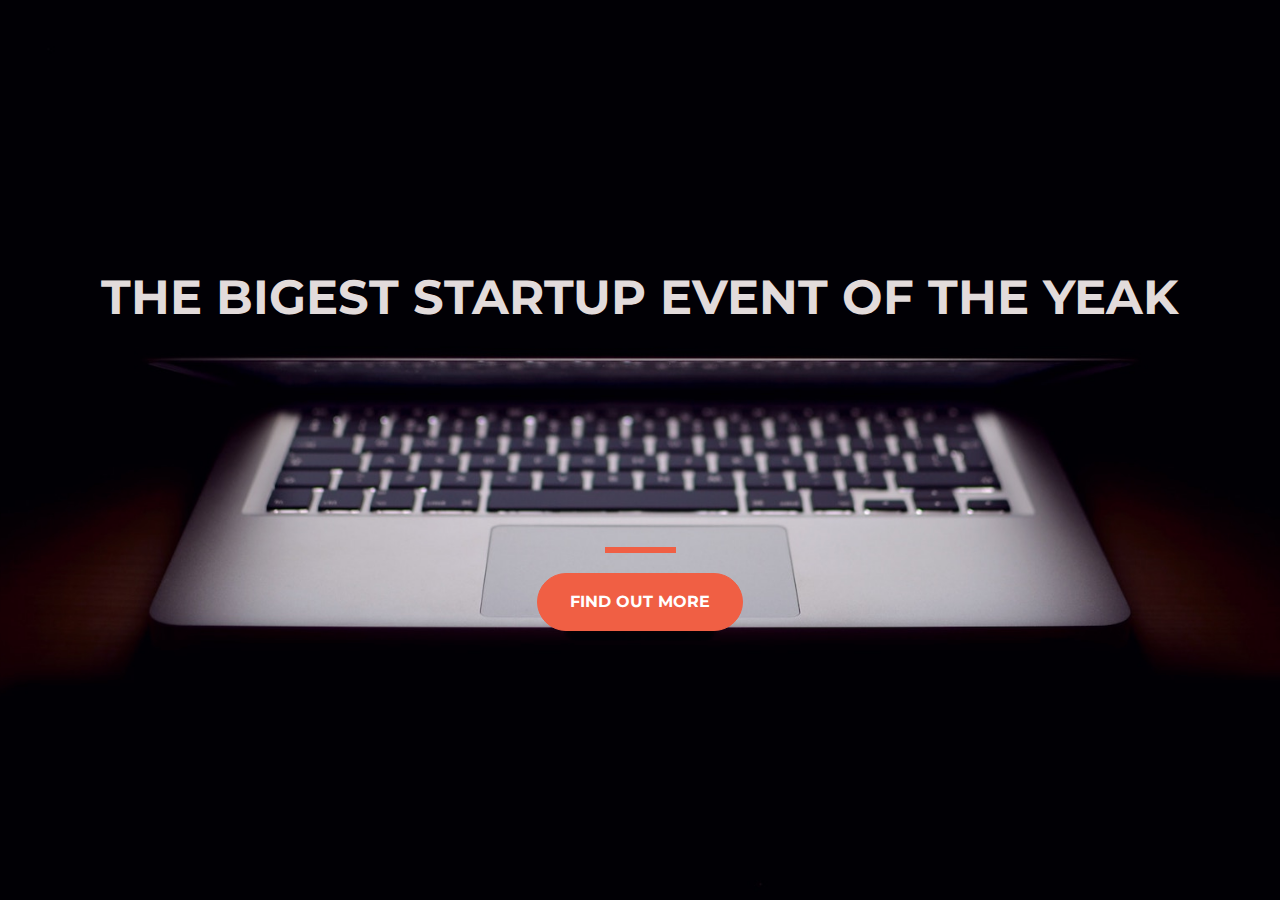
==== index.html @ 2ad7968f "first startup" ====
<!DOCTYPE html>
<html>

<head>
  <title>Startup</title>
  <meta charset="utf-8">
  <meta name="viewport" content="width=device-width, initial-scale=1">
  <!-- Google Fonts -->
  <link href="https://fonts.googleapis.com/css?family=Montserrat" rel="stylesheet">

  <!-- Bootstrap CSS from a CDN. This way you don't have to include the bootstrap file yourself -->
  <link rel="stylesheet" href="https://stackpath.bootstrapcdn.com/bootstrap/4.3.1/css/bootstrap.min.css"
    integrity="sha384-ggOyR0iXCbMQv3Xipma34MD+dH/1fQ784/j6cY/iJTQUOhcWr7x9JvoRxT2MZw1T" crossorigin="anonymous">

  <!-- Your own stylesheet -->
  <link rel="stylesheet" type="text/css" href="style.css">
</head>

<body>
  <div class="container d-flex align-items-center h-100">
    <div class="row">
      <header class="text-center col-12">
        <h1><strong>THE BIGEST STARTUP EVENT OF THE YEAK</strong></h1>
      </header>
      <div class="buffer col-12"></div>
      <section class="text-center col-12">
        <hr>
        <a href="https://mailchi.mp/5f05c673cec8/cutukukuceze"> <button class="btn btn-primary btn-xl">Find out
            more</button></a>
      </section>
    </div>
  </div>
</body>

</html>
---- style.css ----
body,
html {
  width: 100%;
  height: 100%;
  font-family: 'Montserrat', sans-serif;
  background: url(header.jpg) no-repeat center center fixed;
  -webkit-background-size: cover;
  -moz-background-size: cover;
  -o-background-size: cover;
  background-size: cover;
}

h1 {
  font-size: 3rem;
  color: #e2dbdb;
}

hr {
  margin: 20px auto;
  color: #F05F44;
  border: 3px solid #F05F44;
  max-width: 65px;
  opacity: 1;
}

.buffer {
  height: 12rem;
}

.btn {
  font-weight: 700;
  border-radius: 300px;
  text-transform: uppercase;
}

.btn-primary {
  background-color: #F05F44;
  border-color: #F05F44;
}

.btn-primary:hover {
  background-color: #ee4b08;
  border-color: #F05F44;
  border-width: 4px;
}

.btn-xl {
  padding: 1rem 2rem;

}
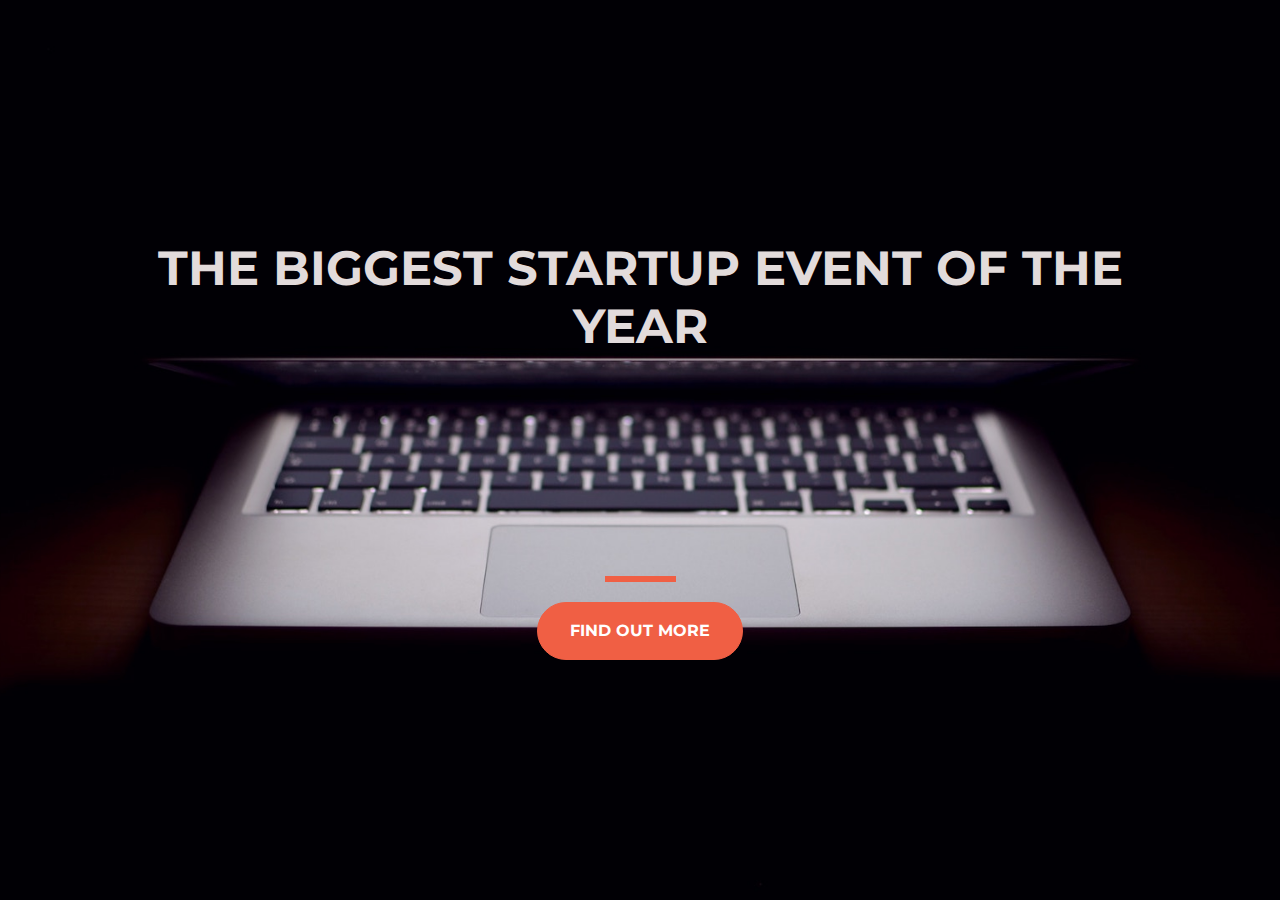
==== commit 13e8b8d7: "Rename indexx.html to index.html" ====
--- a/index.html
+++ b/index.html
@@ -20,7 +20,7 @@
   <div class="container d-flex align-items-center h-100">
     <div class="row">
       <header class="text-center col-12">
-        <h1><strong>THE BIGEST STARTUP EVENT OF THE YEAK</strong></h1>
+        <h1><strong>THE BIGGEST STARTUP EVENT OF THE YEAR</strong></h1>
       </header>
       <div class="buffer col-12"></div>
       <section class="text-center col-12">
@@ -32,4 +32,4 @@
   </div>
 </body>
 
-</html>+</html>
